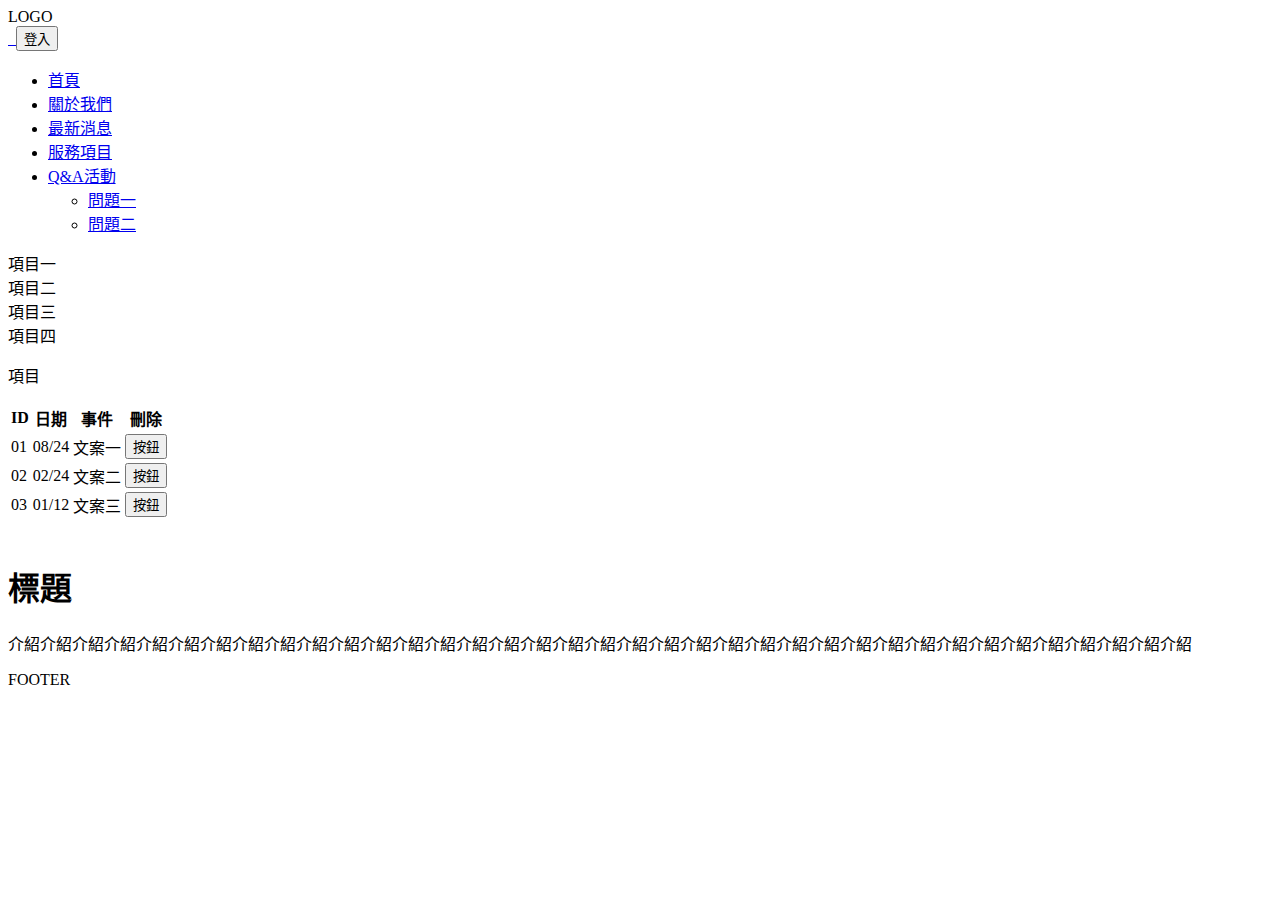
==== HO_CHENG/index.html @ 9828bfb9 "HO_CHENG update" ====
<!DOCTYPE html>
<html lang="zh-TW">
<head>
    <meta charset="UTF-8">
    <meta http-equiv="X-UA-Compatible" content="IE=edge">
    <meta name="viewport" content="width=device-width, initial-scale=1.0">
    <link rel="stylesheet" href="/css/reset.css">
    <link rel="stylesheet" href="/css/layout.css">
    <link rel="stylesheet" href="/css/style.css">
    <title>和承國際_切版測驗</title>
</head>
<body>
    <div class="header">
        <div class="container">
            <div class="row">
                <div class="logo">
                    LOGO
                </div>
                <div class="nav">
                    <div class="nav-social">
                        <a class="social social-fb" href="#">
                            <img class="img-social imgimg-fb" src="/img/icon_fb.png" alt="">
                        </a>
                        <a class="social social-line" href="#">
                            <img class="img-social img-line"  src="/img/icon_line.png" alt="">
                        </a>
                        <button class="social-enroll">登入</button>
                    </div>
                    <ul class="nav-items">
                        <li class="nav-item"><a href="#">首頁</a></li>
                        <li class="nav-item"><a href="#">關於我們</a></li>
                        <li class="nav-item"><a href="#">最新消息</a></li>
                        <li class="nav-item"><a href="#">服務項目</a></li>
                        <li class="nav-item">
                            <a href="#">Q&A活動</a>
                            <ul class="nav-dropbox">
                                <li class="nav-dropbox-item"><a href="#">問題一</a></li>
                                <li class="nav-dropbox-item"><a href="#">問題二</a></li>
                            </ul>
                        </li>
                    </ul>
                </div>
            </div>
        </div>
    </div>

    <div class="banner">
        <div class="container">
            <div class="row">
                <div class="col-2">
                    <div class="item">項目一</div>
                </div>
                <div class="col-2">
                    <div class="item">項目二</div>
                </div>
                <div class="col-2">
                    <div class="item">項目三</div>
                </div>
                <div class="col-2">
                    <div class="item">項目四</div>
                </div>
            </div>
        </div>
    </div>

    <div class="table">
        <div class="container-lg">
            <div class="table-content">
                <div class="table-name">
                    <p>項目</p>
                    <span></span>
                </div>
                <table>
                    <tr>
                        <th>ID</th>
                        <th>日期</th>
                        <th>事件</th>
                        <th>刪除</th>
                    </tr>
                    <tr>
                        <td>01</td>
                        <td>08/24</td>
                        <td>文案一</td>
                        <td>
                            <button>按鈕</button>
                        </td>
                    </tr>
                    <tr>
                        <td>02</td>
                        <td>02/24</td>
                        <td>文案二</td>
                        <td>
                            <button>按鈕</button>
                        </td>
                    </tr>
                    <tr>
                        <td>03</td>
                        <td>01/12</td>
                        <td>文案三</td>
                        <td>
                            <button>按鈕</button>
                        </td>
                    </tr>
                    <tr>
                        <td>&nbsp</td>
                        <td>&nbsp</td>
                        <td>&nbsp</td>
                        <td>&nbsp</td>
                    </tr>
                </table>      
            </div>
        </div>
    </div>

    <div class="gallery">
        <div class="container-lg">
            <div class="row">
                <div class="col-8">
                    <div class="pics">
                        <div class="pic-item"></div>
                        <div class="pic-item"></div>
                        <div class="pic-item"></div>
                        <div class="pic-item"></div>
                        <div class="pic-item"></div>
                        <div class="pic-item"></div>
                    </div>
                </div>
                <div class="col-3 offset-1">
                    <div class="pic-content">
                        <h1 class="pic-title">標題</h1>
                        <p class="pic-text">介紹介紹介紹介紹介紹介紹介紹介紹介紹介紹介紹介紹介紹介紹介紹介紹介紹介紹介紹介紹介紹介紹介紹介紹介紹介紹介紹介紹介紹介紹介紹介紹介紹介紹介紹介紹介紹</p>
                    </div>
                </div>
            </div>
        </div>
    </div>

    <div class="footer">
        FOOTER
    </div>

    <script>
        fetch('multipleproduct.wacocolife.com/api/gallery/showClient/1')
        .then(function(response) {
            return response.json();
        })
        .then(function(myJson) {
            console.log(myJson);
        });
    </script>
</body>
</html>
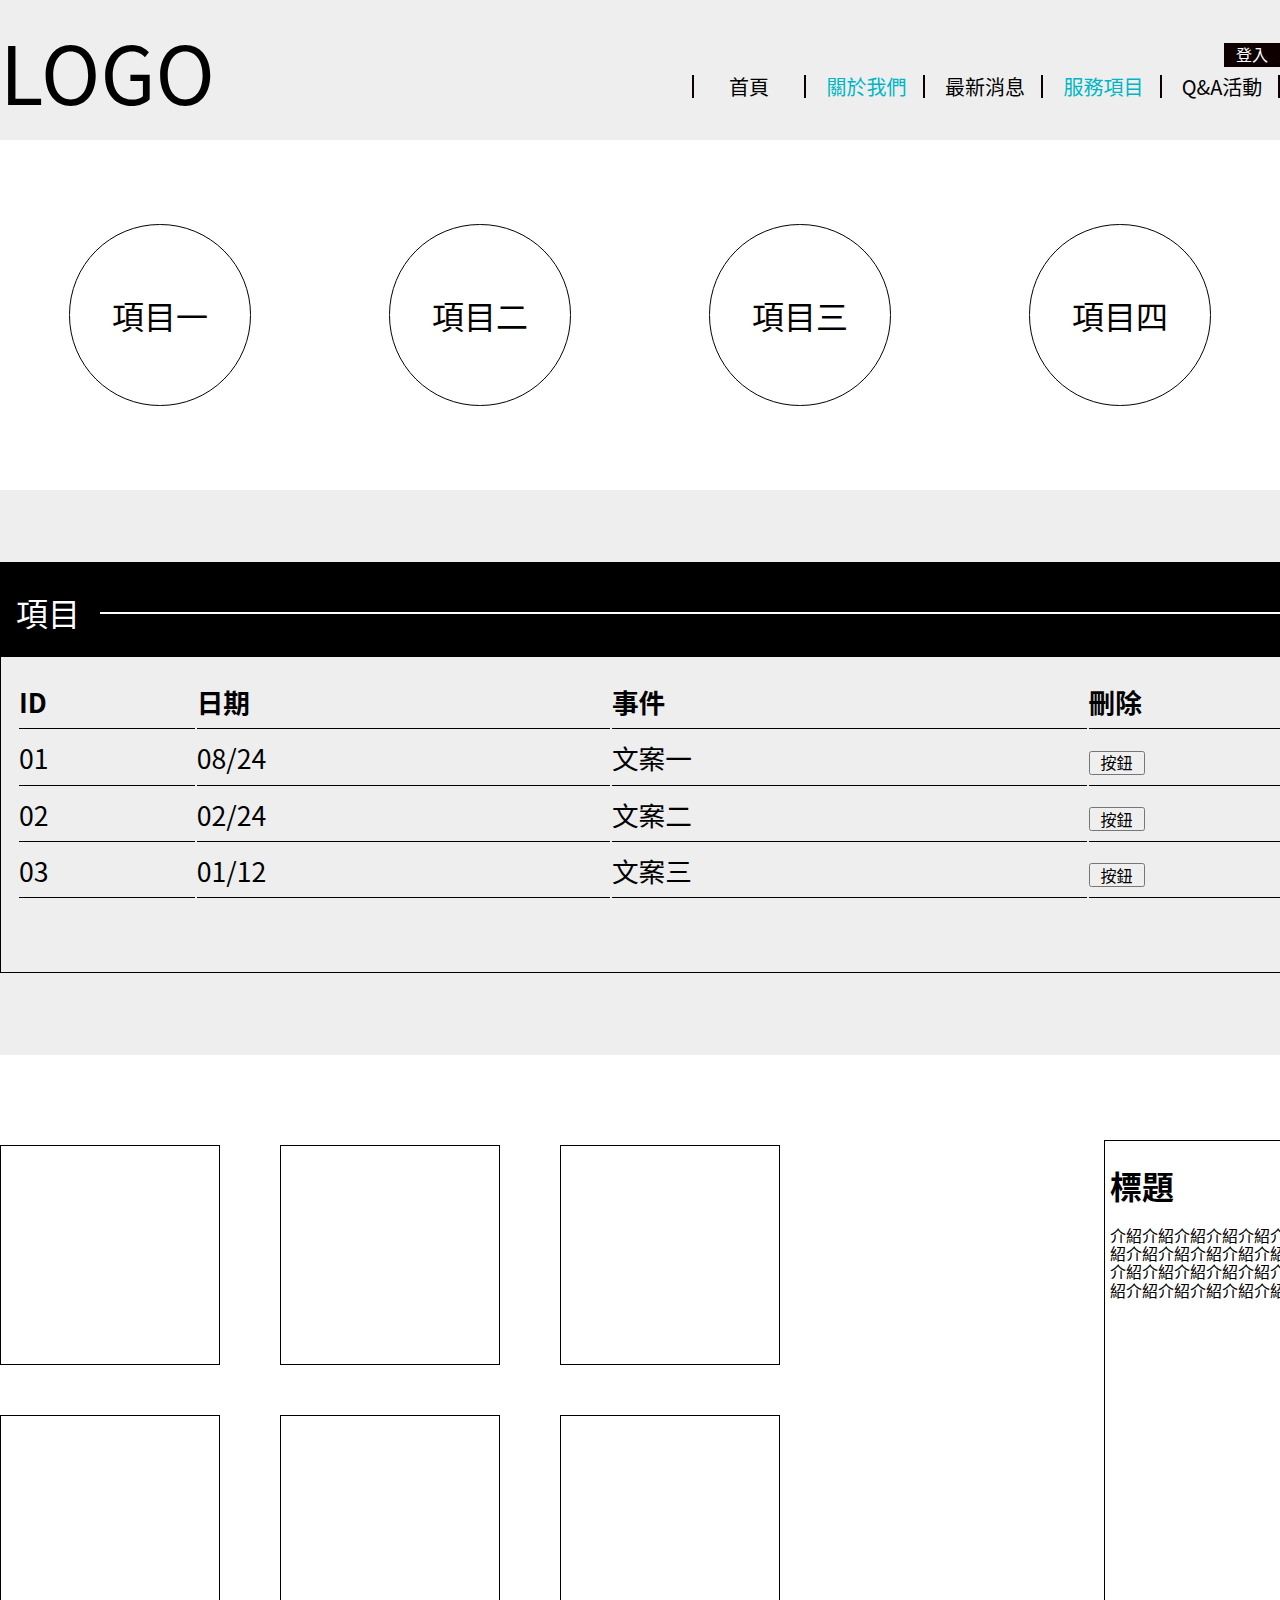
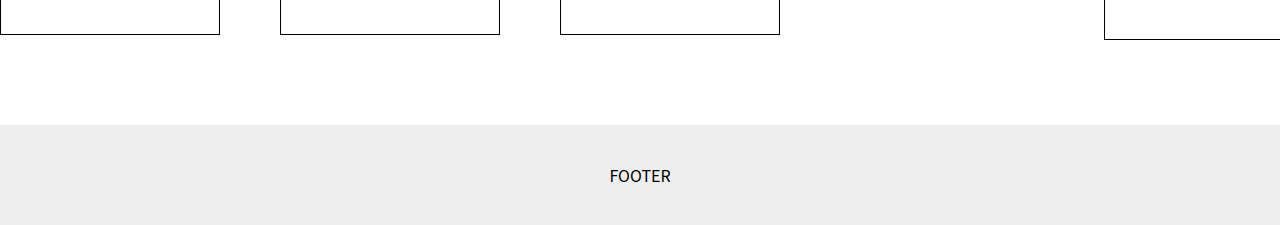
==== commit 59bbc50b: "change css path" ====
--- a/HO_CHENG/index.html
+++ b/HO_CHENG/index.html
@@ -4,9 +4,9 @@
     <meta charset="UTF-8">
     <meta http-equiv="X-UA-Compatible" content="IE=edge">
     <meta name="viewport" content="width=device-width, initial-scale=1.0">
-    <link rel="stylesheet" href="/css/reset.css">
-    <link rel="stylesheet" href="/css/layout.css">
-    <link rel="stylesheet" href="/css/style.css">
+    <link rel="stylesheet" href="/HO_CHENG/css/reset.css">
+    <link rel="stylesheet" href="/HO_CHENG/css/layout.css">
+    <link rel="stylesheet" href="/HO_CHENG/css/style.css">
     <title>和承國際_切版測驗</title>
 </head>
 <body>
--- a/HO_CHENG/css/layout.css
+++ b/HO_CHENG/css/layout.css
@@ -0,0 +1,1080 @@
+/* --------------------------- */
+
+
+/* $Grid */
+
+
+/* 註解目錄 */
+
+
+/* --------------------------- */
+
+
+/*!
+ * Bootstrap Grid v4.2.1 (https://getbootstrap.com/)
+ * Copyright 2011-2018 The Bootstrap Authors
+ * Copyright 2011-2018 Twitter, Inc.
+ * Licensed under MIT (https://github.com/twbs/bootstrap/blob/master/LICENSE)
+ */
+
+
+/* license */
+
+.u-clearfix::after {
+    display: block;
+    clear: both;
+    content: "";
+}
+
+.container {
+    width: 100%;
+    padding-right: 16px;
+    padding-left: 16px;
+    margin-right: auto;
+    margin-left: auto;
+}
+
+@media (min-width: 576px) {
+    .container {
+        max-width: 540px;
+    }
+}
+
+@media (min-width: 792px) {
+    .container {
+        max-width: 752px;
+    }
+}
+
+@media (min-width: 992px) {
+    .container {
+        max-width: 960px;
+    }
+}
+
+@media (min-width: 1200px) {
+    .container {
+        max-width: 1660px;
+    }
+}
+
+.container-fluid {
+    width: 100%;
+    padding-right: 16px;
+    padding-left: 16px;
+    margin-right: auto;
+    margin-left: auto;
+}
+
+.row {
+    display: -ms-flexbox;
+    display: flex;
+    -ms-flex-wrap: wrap;
+    flex-wrap: wrap;
+    margin-right: -16px;
+    margin-left: -16px;
+}
+
+.no-gutters {
+    margin-right: 0;
+    margin-left: 0;
+}
+
+.no-gutters>.col,
+.no-gutters>[class*="col-"] {
+    padding-right: 0;
+    padding-left: 0;
+}
+
+.col-1,
+.col-2,
+.col-3,
+.col-4,
+.col-5,
+.col-6,
+.col-7,
+.col-8,
+.col-9,
+.col-10,
+.col-11,
+.col-12,
+.col,
+.col-auto,
+.col-sm-1,
+.col-sm-2,
+.col-sm-3,
+.col-sm-4,
+.col-sm-5,
+.col-sm-6,
+.col-sm-7,
+.col-sm-8,
+.col-sm-9,
+.col-sm-10,
+.col-sm-11,
+.col-sm-12,
+.col-sm,
+.col-sm-auto,
+.col-md-1,
+.col-md-2,
+.col-md-3,
+.col-md-4,
+.col-md-5,
+.col-md-6,
+.col-md-7,
+.col-md-8,
+.col-md-9,
+.col-md-10,
+.col-md-11,
+.col-md-12,
+.col-md,
+.col-md-auto,
+.col-lg-1,
+.col-lg-2,
+.col-lg-3,
+.col-lg-4,
+.col-lg-5,
+.col-lg-6,
+.col-lg-7,
+.col-lg-8,
+.col-lg-9,
+.col-lg-10,
+.col-lg-11,
+.col-lg-12,
+.col-lg,
+.col-lg-auto,
+.col-xl-1,
+.col-xl-2,
+.col-xl-3,
+.col-xl-4,
+.col-xl-5,
+.col-xl-6,
+.col-xl-7,
+.col-xl-8,
+.col-xl-9,
+.col-xl-10,
+.col-xl-11,
+.col-xl-12,
+.col-xl,
+.col-xl-auto {
+    position: relative;
+    width: 100%;
+    padding-right: 16px;
+    padding-left: 16px;
+}
+
+.col {
+    -ms-flex-preferred-size: 0;
+    flex-basis: 0;
+    -ms-flex-positive: 1;
+    flex-grow: 1;
+    max-width: 100%;
+}
+
+.col-auto {
+    -ms-flex: 0 0 auto;
+    flex: 0 0 auto;
+    width: auto;
+    max-width: 100%;
+}
+
+.col-1 {
+    -ms-flex: 0 0 8.333333%;
+    flex: 0 0 8.333333%;
+    max-width: 8.333333%;
+}
+
+.col-2 {
+    -ms-flex: 0 0 16.666667%;
+    flex: 0 0 16.666667%;
+    max-width: 16.666667%;
+}
+
+.col-3 {
+    -ms-flex: 0 0 25%;
+    flex: 0 0 25%;
+    max-width: 25%;
+}
+
+.col-4 {
+    -ms-flex: 0 0 33.333333%;
+    flex: 0 0 33.333333%;
+    max-width: 33.333333%;
+}
+
+.col-5 {
+    -ms-flex: 0 0 41.666667%;
+    flex: 0 0 41.666667%;
+    max-width: 41.666667%;
+}
+
+.col-6 {
+    -ms-flex: 0 0 50%;
+    flex: 0 0 50%;
+    max-width: 50%;
+}
+
+.col-7 {
+    -ms-flex: 0 0 58.333333%;
+    flex: 0 0 58.333333%;
+    max-width: 58.333333%;
+}
+
+.col-8 {
+    -ms-flex: 0 0 66.666667%;
+    flex: 0 0 66.666667%;
+    max-width: 66.666667%;
+}
+
+.col-9 {
+    -ms-flex: 0 0 75%;
+    flex: 0 0 75%;
+    max-width: 75%;
+}
+
+.col-10 {
+    -ms-flex: 0 0 83.333333%;
+    flex: 0 0 83.333333%;
+    max-width: 83.333333%;
+}
+
+.col-11 {
+    -ms-flex: 0 0 91.666667%;
+    flex: 0 0 91.666667%;
+    max-width: 91.666667%;
+}
+
+.col-12 {
+    -ms-flex: 0 0 100%;
+    flex: 0 0 100%;
+    max-width: 100%;
+}
+
+.order-first {
+    -ms-flex-order: -1;
+    order: -1;
+}
+
+.order-last {
+    -ms-flex-order: 13;
+    order: 13;
+}
+
+.order-0 {
+    -ms-flex-order: 0;
+    order: 0;
+}
+
+.order-1 {
+    -ms-flex-order: 1;
+    order: 1;
+}
+
+.order-2 {
+    -ms-flex-order: 2;
+    order: 2;
+}
+
+.order-3 {
+    -ms-flex-order: 3;
+    order: 3;
+}
+
+.order-4 {
+    -ms-flex-order: 4;
+    order: 4;
+}
+
+.order-5 {
+    -ms-flex-order: 5;
+    order: 5;
+}
+
+.order-6 {
+    -ms-flex-order: 6;
+    order: 6;
+}
+
+.order-7 {
+    -ms-flex-order: 7;
+    order: 7;
+}
+
+.order-8 {
+    -ms-flex-order: 8;
+    order: 8;
+}
+
+.order-9 {
+    -ms-flex-order: 9;
+    order: 9;
+}
+
+.order-10 {
+    -ms-flex-order: 10;
+    order: 10;
+}
+
+.order-11 {
+    -ms-flex-order: 11;
+    order: 11;
+}
+
+.order-12 {
+    -ms-flex-order: 12;
+    order: 12;
+}
+
+.offset-1 {
+    margin-left: 8.333333%;
+}
+
+.offset-2 {
+    margin-left: 16.666667%;
+}
+
+.offset-3 {
+    margin-left: 25%;
+}
+
+.offset-4 {
+    margin-left: 33.333333%;
+}
+
+.offset-5 {
+    margin-left: 41.666667%;
+}
+
+.offset-6 {
+    margin-left: 50%;
+}
+
+.offset-7 {
+    margin-left: 58.333333%;
+}
+
+.offset-8 {
+    margin-left: 66.666667%;
+}
+
+.offset-9 {
+    margin-left: 75%;
+}
+
+.offset-10 {
+    margin-left: 83.333333%;
+}
+
+.offset-11 {
+    margin-left: 91.666667%;
+}
+
+@media (min-width: 576px) {
+    .col-sm {
+        -ms-flex-preferred-size: 0;
+        flex-basis: 0;
+        -ms-flex-positive: 1;
+        flex-grow: 1;
+        max-width: 100%;
+    }
+    .col-sm-auto {
+        -ms-flex: 0 0 auto;
+        flex: 0 0 auto;
+        width: auto;
+        max-width: 100%;
+    }
+    .col-sm-1 {
+        -ms-flex: 0 0 8.333333%;
+        flex: 0 0 8.333333%;
+        max-width: 8.333333%;
+    }
+    .col-sm-2 {
+        -ms-flex: 0 0 16.666667%;
+        flex: 0 0 16.666667%;
+        max-width: 16.666667%;
+    }
+    .col-sm-3 {
+        -ms-flex: 0 0 25%;
+        flex: 0 0 25%;
+        max-width: 25%;
+    }
+    .col-sm-4 {
+        -ms-flex: 0 0 33.333333%;
+        flex: 0 0 33.333333%;
+        max-width: 33.333333%;
+    }
+    .col-sm-5 {
+        -ms-flex: 0 0 41.666667%;
+        flex: 0 0 41.666667%;
+        max-width: 41.666667%;
+    }
+    .col-sm-6 {
+        -ms-flex: 0 0 50%;
+        flex: 0 0 50%;
+        max-width: 50%;
+    }
+    .col-sm-7 {
+        -ms-flex: 0 0 58.333333%;
+        flex: 0 0 58.333333%;
+        max-width: 58.333333%;
+    }
+    .col-sm-8 {
+        -ms-flex: 0 0 66.666667%;
+        flex: 0 0 66.666667%;
+        max-width: 66.666667%;
+    }
+    .col-sm-9 {
+        -ms-flex: 0 0 75%;
+        flex: 0 0 75%;
+        max-width: 75%;
+    }
+    .col-sm-10 {
+        -ms-flex: 0 0 83.333333%;
+        flex: 0 0 83.333333%;
+        max-width: 83.333333%;
+    }
+    .col-sm-11 {
+        -ms-flex: 0 0 91.666667%;
+        flex: 0 0 91.666667%;
+        max-width: 91.666667%;
+    }
+    .col-sm-12 {
+        -ms-flex: 0 0 100%;
+        flex: 0 0 100%;
+        max-width: 100%;
+    }
+    .order-sm-first {
+        -ms-flex-order: -1;
+        order: -1;
+    }
+    .order-sm-last {
+        -ms-flex-order: 13;
+        order: 13;
+    }
+    .order-sm-0 {
+        -ms-flex-order: 0;
+        order: 0;
+    }
+    .order-sm-1 {
+        -ms-flex-order: 1;
+        order: 1;
+    }
+    .order-sm-2 {
+        -ms-flex-order: 2;
+        order: 2;
+    }
+    .order-sm-3 {
+        -ms-flex-order: 3;
+        order: 3;
+    }
+    .order-sm-4 {
+        -ms-flex-order: 4;
+        order: 4;
+    }
+    .order-sm-5 {
+        -ms-flex-order: 5;
+        order: 5;
+    }
+    .order-sm-6 {
+        -ms-flex-order: 6;
+        order: 6;
+    }
+    .order-sm-7 {
+        -ms-flex-order: 7;
+        order: 7;
+    }
+    .order-sm-8 {
+        -ms-flex-order: 8;
+        order: 8;
+    }
+    .order-sm-9 {
+        -ms-flex-order: 9;
+        order: 9;
+    }
+    .order-sm-10 {
+        -ms-flex-order: 10;
+        order: 10;
+    }
+    .order-sm-11 {
+        -ms-flex-order: 11;
+        order: 11;
+    }
+    .order-sm-12 {
+        -ms-flex-order: 12;
+        order: 12;
+    }
+    .offset-sm-0 {
+        margin-left: 0;
+    }
+    .offset-sm-1 {
+        margin-left: 8.333333%;
+    }
+    .offset-sm-2 {
+        margin-left: 16.666667%;
+    }
+    .offset-sm-3 {
+        margin-left: 25%;
+    }
+    .offset-sm-4 {
+        margin-left: 33.333333%;
+    }
+    .offset-sm-5 {
+        margin-left: 41.666667%;
+    }
+    .offset-sm-6 {
+        margin-left: 50%;
+    }
+    .offset-sm-7 {
+        margin-left: 58.333333%;
+    }
+    .offset-sm-8 {
+        margin-left: 66.666667%;
+    }
+    .offset-sm-9 {
+        margin-left: 75%;
+    }
+    .offset-sm-10 {
+        margin-left: 83.333333%;
+    }
+    .offset-sm-11 {
+        margin-left: 91.666667%;
+    }
+}
+
+@media (min-width: 792px) {
+    .col-md {
+        -ms-flex-preferred-size: 0;
+        flex-basis: 0;
+        -ms-flex-positive: 1;
+        flex-grow: 1;
+        max-width: 100%;
+    }
+    .col-md-auto {
+        -ms-flex: 0 0 auto;
+        flex: 0 0 auto;
+        width: auto;
+        max-width: 100%;
+    }
+    .col-md-1 {
+        -ms-flex: 0 0 8.333333%;
+        flex: 0 0 8.333333%;
+        max-width: 8.333333%;
+    }
+    .col-md-2 {
+        -ms-flex: 0 0 16.666667%;
+        flex: 0 0 16.666667%;
+        max-width: 16.666667%;
+    }
+    .col-md-3 {
+        -ms-flex: 0 0 25%;
+        flex: 0 0 25%;
+        max-width: 25%;
+    }
+    .col-md-4 {
+        -ms-flex: 0 0 33.333333%;
+        flex: 0 0 33.333333%;
+        max-width: 33.333333%;
+    }
+    .col-md-5 {
+        -ms-flex: 0 0 41.666667%;
+        flex: 0 0 41.666667%;
+        max-width: 41.666667%;
+    }
+    .col-md-6 {
+        -ms-flex: 0 0 50%;
+        flex: 0 0 50%;
+        max-width: 50%;
+    }
+    .col-md-7 {
+        -ms-flex: 0 0 58.333333%;
+        flex: 0 0 58.333333%;
+        max-width: 58.333333%;
+    }
+    .col-md-8 {
+        -ms-flex: 0 0 66.666667%;
+        flex: 0 0 66.666667%;
+        max-width: 66.666667%;
+    }
+    .col-md-9 {
+        -ms-flex: 0 0 75%;
+        flex: 0 0 75%;
+        max-width: 75%;
+    }
+    .col-md-10 {
+        -ms-flex: 0 0 83.333333%;
+        flex: 0 0 83.333333%;
+        max-width: 83.333333%;
+    }
+    .col-md-11 {
+        -ms-flex: 0 0 91.666667%;
+        flex: 0 0 91.666667%;
+        max-width: 91.666667%;
+    }
+    .col-md-12 {
+        -ms-flex: 0 0 100%;
+        flex: 0 0 100%;
+        max-width: 100%;
+    }
+    .order-md-first {
+        -ms-flex-order: -1;
+        order: -1;
+    }
+    .order-md-last {
+        -ms-flex-order: 13;
+        order: 13;
+    }
+    .order-md-0 {
+        -ms-flex-order: 0;
+        order: 0;
+    }
+    .order-md-1 {
+        -ms-flex-order: 1;
+        order: 1;
+    }
+    .order-md-2 {
+        -ms-flex-order: 2;
+        order: 2;
+    }
+    .order-md-3 {
+        -ms-flex-order: 3;
+        order: 3;
+    }
+    .order-md-4 {
+        -ms-flex-order: 4;
+        order: 4;
+    }
+    .order-md-5 {
+        -ms-flex-order: 5;
+        order: 5;
+    }
+    .order-md-6 {
+        -ms-flex-order: 6;
+        order: 6;
+    }
+    .order-md-7 {
+        -ms-flex-order: 7;
+        order: 7;
+    }
+    .order-md-8 {
+        -ms-flex-order: 8;
+        order: 8;
+    }
+    .order-md-9 {
+        -ms-flex-order: 9;
+        order: 9;
+    }
+    .order-md-10 {
+        -ms-flex-order: 10;
+        order: 10;
+    }
+    .order-md-11 {
+        -ms-flex-order: 11;
+        order: 11;
+    }
+    .order-md-12 {
+        -ms-flex-order: 12;
+        order: 12;
+    }
+    .offset-md-0 {
+        margin-left: 0;
+    }
+    .offset-md-1 {
+        margin-left: 8.333333%;
+    }
+    .offset-md-2 {
+        margin-left: 16.666667%;
+    }
+    .offset-md-3 {
+        margin-left: 25%;
+    }
+    .offset-md-4 {
+        margin-left: 33.333333%;
+    }
+    .offset-md-5 {
+        margin-left: 41.666667%;
+    }
+    .offset-md-6 {
+        margin-left: 50%;
+    }
+    .offset-md-7 {
+        margin-left: 58.333333%;
+    }
+    .offset-md-8 {
+        margin-left: 66.666667%;
+    }
+    .offset-md-9 {
+        margin-left: 75%;
+    }
+    .offset-md-10 {
+        margin-left: 83.333333%;
+    }
+    .offset-md-11 {
+        margin-left: 91.666667%;
+    }
+}
+
+@media (min-width: 992px) {
+    .col-lg {
+        -ms-flex-preferred-size: 0;
+        flex-basis: 0;
+        -ms-flex-positive: 1;
+        flex-grow: 1;
+        max-width: 100%;
+    }
+    .col-lg-auto {
+        -ms-flex: 0 0 auto;
+        flex: 0 0 auto;
+        width: auto;
+        max-width: 100%;
+    }
+    .col-lg-1 {
+        -ms-flex: 0 0 8.333333%;
+        flex: 0 0 8.333333%;
+        max-width: 8.333333%;
+    }
+    .col-lg-2 {
+        -ms-flex: 0 0 16.666667%;
+        flex: 0 0 16.666667%;
+        max-width: 16.666667%;
+    }
+    .col-lg-3 {
+        -ms-flex: 0 0 25%;
+        flex: 0 0 25%;
+        max-width: 25%;
+    }
+    .col-lg-4 {
+        -ms-flex: 0 0 33.333333%;
+        flex: 0 0 33.333333%;
+        max-width: 33.333333%;
+    }
+    .col-lg-5 {
+        -ms-flex: 0 0 41.666667%;
+        flex: 0 0 41.666667%;
+        max-width: 41.666667%;
+    }
+    .col-lg-6 {
+        -ms-flex: 0 0 50%;
+        flex: 0 0 50%;
+        max-width: 50%;
+    }
+    .col-lg-7 {
+        -ms-flex: 0 0 58.333333%;
+        flex: 0 0 58.333333%;
+        max-width: 58.333333%;
+    }
+    .col-lg-8 {
+        -ms-flex: 0 0 66.666667%;
+        flex: 0 0 66.666667%;
+        max-width: 66.666667%;
+    }
+    .col-lg-9 {
+        -ms-flex: 0 0 75%;
+        flex: 0 0 75%;
+        max-width: 75%;
+    }
+    .col-lg-10 {
+        -ms-flex: 0 0 83.333333%;
+        flex: 0 0 83.333333%;
+        max-width: 83.333333%;
+    }
+    .col-lg-11 {
+        -ms-flex: 0 0 91.666667%;
+        flex: 0 0 91.666667%;
+        max-width: 91.666667%;
+    }
+    .col-lg-12 {
+        -ms-flex: 0 0 100%;
+        flex: 0 0 100%;
+        max-width: 100%;
+    }
+    .order-lg-first {
+        -ms-flex-order: -1;
+        order: -1;
+    }
+    .order-lg-last {
+        -ms-flex-order: 13;
+        order: 13;
+    }
+    .order-lg-0 {
+        -ms-flex-order: 0;
+        order: 0;
+    }
+    .order-lg-1 {
+        -ms-flex-order: 1;
+        order: 1;
+    }
+    .order-lg-2 {
+        -ms-flex-order: 2;
+        order: 2;
+    }
+    .order-lg-3 {
+        -ms-flex-order: 3;
+        order: 3;
+    }
+    .order-lg-4 {
+        -ms-flex-order: 4;
+        order: 4;
+    }
+    .order-lg-5 {
+        -ms-flex-order: 5;
+        order: 5;
+    }
+    .order-lg-6 {
+        -ms-flex-order: 6;
+        order: 6;
+    }
+    .order-lg-7 {
+        -ms-flex-order: 7;
+        order: 7;
+    }
+    .order-lg-8 {
+        -ms-flex-order: 8;
+        order: 8;
+    }
+    .order-lg-9 {
+        -ms-flex-order: 9;
+        order: 9;
+    }
+    .order-lg-10 {
+        -ms-flex-order: 10;
+        order: 10;
+    }
+    .order-lg-11 {
+        -ms-flex-order: 11;
+        order: 11;
+    }
+    .order-lg-12 {
+        -ms-flex-order: 12;
+        order: 12;
+    }
+    .offset-lg-0 {
+        margin-left: 0;
+    }
+    .offset-lg-1 {
+        margin-left: 8.333333%;
+    }
+    .offset-lg-2 {
+        margin-left: 16.666667%;
+    }
+    .offset-lg-3 {
+        margin-left: 25%;
+    }
+    .offset-lg-4 {
+        margin-left: 33.333333%;
+    }
+    .offset-lg-5 {
+        margin-left: 41.666667%;
+    }
+    .offset-lg-6 {
+        margin-left: 50%;
+    }
+    .offset-lg-7 {
+        margin-left: 58.333333%;
+    }
+    .offset-lg-8 {
+        margin-left: 66.666667%;
+    }
+    .offset-lg-9 {
+        margin-left: 75%;
+    }
+    .offset-lg-10 {
+        margin-left: 83.333333%;
+    }
+    .offset-lg-11 {
+        margin-left: 91.666667%;
+    }
+}
+
+@media (min-width: 1200px) {
+    .col-xl {
+        -ms-flex-preferred-size: 0;
+        flex-basis: 0;
+        -ms-flex-positive: 1;
+        flex-grow: 1;
+        max-width: 100%;
+    }
+    .col-xl-auto {
+        -ms-flex: 0 0 auto;
+        flex: 0 0 auto;
+        width: auto;
+        max-width: 100%;
+    }
+    .col-xl-1 {
+        -ms-flex: 0 0 8.333333%;
+        flex: 0 0 8.333333%;
+        max-width: 8.333333%;
+    }
+    .col-xl-2 {
+        -ms-flex: 0 0 16.666667%;
+        flex: 0 0 16.666667%;
+        max-width: 16.666667%;
+    }
+    .col-xl-3 {
+        -ms-flex: 0 0 25%;
+        flex: 0 0 25%;
+        max-width: 25%;
+    }
+    .col-xl-4 {
+        -ms-flex: 0 0 33.333333%;
+        flex: 0 0 33.333333%;
+        max-width: 33.333333%;
+    }
+    .col-xl-5 {
+        -ms-flex: 0 0 41.666667%;
+        flex: 0 0 41.666667%;
+        max-width: 41.666667%;
+    }
+    .col-xl-6 {
+        -ms-flex: 0 0 50%;
+        flex: 0 0 50%;
+        max-width: 50%;
+    }
+    .col-xl-7 {
+        -ms-flex: 0 0 58.333333%;
+        flex: 0 0 58.333333%;
+        max-width: 58.333333%;
+    }
+    .col-xl-8 {
+        -ms-flex: 0 0 66.666667%;
+        flex: 0 0 66.666667%;
+        max-width: 66.666667%;
+    }
+    .col-xl-9 {
+        -ms-flex: 0 0 75%;
+        flex: 0 0 75%;
+        max-width: 75%;
+    }
+    .col-xl-10 {
+        -ms-flex: 0 0 83.333333%;
+        flex: 0 0 83.333333%;
+        max-width: 83.333333%;
+    }
+    .col-xl-11 {
+        -ms-flex: 0 0 91.666667%;
+        flex: 0 0 91.666667%;
+        max-width: 91.666667%;
+    }
+    .col-xl-12 {
+        -ms-flex: 0 0 100%;
+        flex: 0 0 100%;
+        max-width: 100%;
+    }
+    .order-xl-first {
+        -ms-flex-order: -1;
+        order: -1;
+    }
+    .order-xl-last {
+        -ms-flex-order: 13;
+        order: 13;
+    }
+    .order-xl-0 {
+        -ms-flex-order: 0;
+        order: 0;
+    }
+    .order-xl-1 {
+        -ms-flex-order: 1;
+        order: 1;
+    }
+    .order-xl-2 {
+        -ms-flex-order: 2;
+        order: 2;
+    }
+    .order-xl-3 {
+        -ms-flex-order: 3;
+        order: 3;
+    }
+    .order-xl-4 {
+        -ms-flex-order: 4;
+        order: 4;
+    }
+    .order-xl-5 {
+        -ms-flex-order: 5;
+        order: 5;
+    }
+    .order-xl-6 {
+        -ms-flex-order: 6;
+        order: 6;
+    }
+    .order-xl-7 {
+        -ms-flex-order: 7;
+        order: 7;
+    }
+    .order-xl-8 {
+        -ms-flex-order: 8;
+        order: 8;
+    }
+    .order-xl-9 {
+        -ms-flex-order: 9;
+        order: 9;
+    }
+    .order-xl-10 {
+        -ms-flex-order: 10;
+        order: 10;
+    }
+    .order-xl-11 {
+        -ms-flex-order: 11;
+        order: 11;
+    }
+    .order-xl-12 {
+        -ms-flex-order: 12;
+        order: 12;
+    }
+    .offset-xl-0 {
+        margin-left: 0;
+    }
+    .offset-xl-1 {
+        margin-left: 8.333333%;
+    }
+    .offset-xl-2 {
+        margin-left: 16.666667%;
+    }
+    .offset-xl-3 {
+        margin-left: 25%;
+    }
+    .offset-xl-4 {
+        margin-left: 33.333333%;
+    }
+    .offset-xl-5 {
+        margin-left: 41.666667%;
+    }
+    .offset-xl-6 {
+        margin-left: 50%;
+    }
+    .offset-xl-7 {
+        margin-left: 58.333333%;
+    }
+    .offset-xl-8 {
+        margin-left: 66.666667%;
+    }
+    .offset-xl-9 {
+        margin-left: 75%;
+    }
+    .offset-xl-10 {
+        margin-left: 83.333333%;
+    }
+    .offset-xl-11 {
+        margin-left: 91.666667%;
+    }
+}
+
+
+/* --------------------------- */
+
+
+/* $otherGrid */
+.container-fluid--md {
+    width: 100%;
+    padding-right: 16px;
+    padding-left: 16px;
+    margin-right: auto;
+    margin-left: auto;
+}
+
+@media (min-width: 1200px) {
+    .container-fluid--md {
+        max-width: 1600px;
+    }
+}
+
+
+
+/* --------------------------- */--- a/HO_CHENG/css/style.css
+++ b/HO_CHENG/css/style.css
@@ -0,0 +1,249 @@
+* {
+    margin:0;
+    padding: 0;
+    box-sizing: border-box;
+    position: relative;
+    font-family: 'Noto Sans CJK TC';
+}
+
+
+li {
+    list-style: none;
+    display: inline-block;
+}
+
+a {
+    text-decoration: none;
+    color: #000;
+}
+
+.container {
+    height: 100%;
+}
+.row {
+    justify-content: space-around;
+    align-items: center;
+    height: 100%;
+}
+
+button {
+    width: 56px;
+    height: 24px;
+    font-size: 16px;
+    cursor: pointer;
+}
+
+
+/* $another grid */
+.container-lg {
+    width: 1440px;
+    height: 100%;
+    margin-right: auto;
+    margin-left: auto;
+}
+
+.container-md {
+    width: 1280px;
+    margin-right: auto;
+    margin-left: auto;
+}
+
+/* $style */
+/* header */
+.header {
+    background-color: #eee;
+    height: 140px;
+}
+
+.header .row {
+    justify-content: space-between;
+}
+
+.header .logo {
+    font-size: 80px;
+}
+
+.header .nav {
+    font-size: 20px;
+    text-align: right;
+    margin: 8px 0;
+}
+
+.nav-social .social {
+    display: inline-block;
+    width: 24px;
+    height: 24px;
+    margin-left:8px;
+    margin-right: 8px;
+}
+
+.img-social  {
+    height: 100%;
+}
+
+.social-enroll {
+    background-color: #0e0000;
+    color: #fff;
+    margin-left: 8px;
+    border: 0;
+    vertical-align: top;
+}
+
+.nav-items {
+    margin-top: 8px;
+}
+
+.nav-item {
+    width: 114px;
+    text-align: center;
+    border-right: 2px solid #0e0000;
+}
+
+.nav-item>a {
+    display: inline-block;
+    width: 100%;
+}
+
+
+
+.nav-item:first-child {
+    border-left: 2px solid #0e0000;
+}
+
+.nav-item:nth-child(even)>a {
+    color: #00b6c4;
+    font-weight: 400;
+}
+
+.nav-dropbox {
+    display: none;
+    background-color: #000000;
+    position: absolute;
+    width: 100%;
+    flex-direction: column;
+    left: 0;
+    top: 64px;
+}
+
+.nav-dropbox-item {
+    height: 50px;
+    line-height: 50px;
+}
+
+.nav-dropbox-item>a {
+    color: #fff;
+}
+
+.nav-item:hover>.nav-dropbox {
+    display: flex;
+}
+
+/* banner */
+.banner {
+    height: 350px;
+}
+
+.banner .container {
+    height: 100%;
+}
+
+.banner .item {
+    border: 1px solid #050000;
+    border-radius: 50%;
+    text-align: center;
+    font-size: 24pt;
+    aspect-ratio: 1;
+    display: flex;
+    align-items: center;
+    justify-content: center;
+}
+
+/* table */
+.table {
+    height: 565px;
+    background-color: #eee;
+}
+
+.table-content {
+    padding-top: 5%;
+    padding-bottom: 5%;
+}
+
+.table-name {
+    position: relative;
+    height: 94px;
+    font-size: 24pt;
+    padding: 32px 16px;
+    font-weight: 400;
+    width: 100%;
+    color: #fff;
+    background-color: #000;
+}
+.table-name span{
+	position: absolute;
+    z-index: 1;
+    left: 100px;
+    right: 16px;
+    top: 50px;
+    height: 2px;
+    background: #ffff;
+}
+
+table {
+    border: 1px solid #000;
+    width: 100%;
+    font-weight: 300;
+    font-size: 20pt;
+    padding: 16px;
+    /* border-collapse:collapse; */
+}
+
+th,td {
+    border-bottom: 1px solid #000;
+    text-align: left;
+}
+
+tr:last-child td {
+    border: 0px;
+}
+
+tr {
+    line-height: 40pt;
+}
+
+
+/* gallery */
+.gallery {
+    height: 670px;
+}
+
+.gallery .row {
+    justify-content: space-between;
+}
+
+.pics {
+    display: grid;
+    grid-template-columns: repeat(3, 220px);
+    grid-template-rows: repeat(2, 220px);
+    grid-column-gap: 60px;
+    grid-row-gap: 50px;
+}
+
+.pic-item {
+    border: 1px solid #000;
+}
+
+.pic-content {
+    border: 1px solid #050000;
+    width: 350px;
+    padding: 5px;
+    height: 500px;
+}
+
+/* footer */
+.footer {
+    background-color: #eee;
+    height: 100px;
+    text-align: center;
+    line-height: 100px;
+}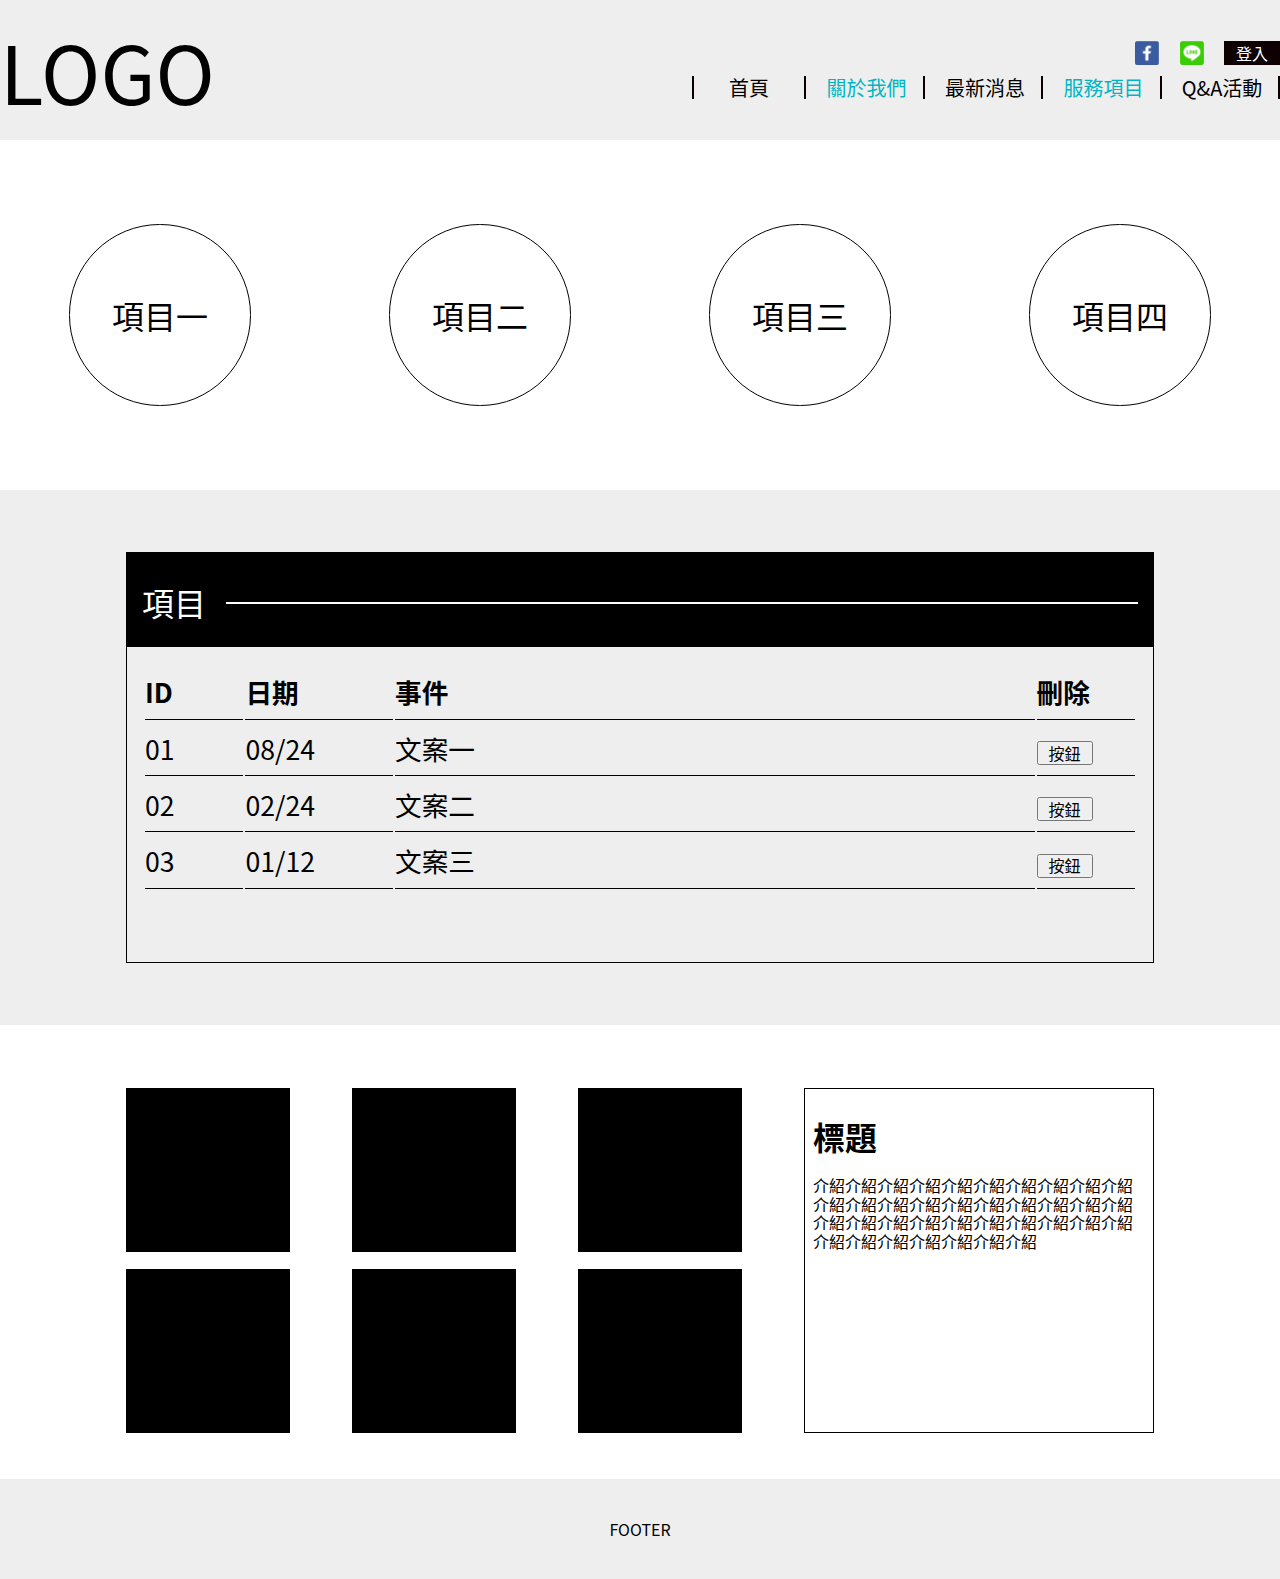
==== commit 4e65023d: "better" ====
--- a/HO_CHENG/index.html
+++ b/HO_CHENG/index.html
@@ -14,15 +14,15 @@
         <div class="container">
             <div class="row">
                 <div class="logo">
-                    LOGO
+                    <a href="#">LOGO</a>
                 </div>
                 <div class="nav">
                     <div class="nav-social">
                         <a class="social social-fb" href="#">
-                            <img class="img-social imgimg-fb" src="/img/icon_fb.png" alt="">
+                            <img class="img-social imgimg-fb" src="/HO_CHENG/img/icon_fb.png" alt="">
                         </a>
                         <a class="social social-line" href="#">
-                            <img class="img-social img-line"  src="/img/icon_line.png" alt="">
+                            <img class="img-social img-line"  src="/HO_CHENG/img/icon_line.png" alt="">
                         </a>
                         <button class="social-enroll">登入</button>
                     </div>
@@ -64,7 +64,7 @@
     </div>
 
     <div class="table">
-        <div class="container-lg">
+        <div class="container">
             <div class="table-content">
                 <div class="table-name">
                     <p>項目</p>
@@ -72,10 +72,10 @@
                 </div>
                 <table>
                     <tr>
-                        <th>ID</th>
-                        <th>日期</th>
-                        <th>事件</th>
-                        <th>刪除</th>
+                        <th width="10%">ID</th>
+                        <th width="15%">日期</th>
+                        <th width="65%">事件</th>
+                        <th width="10%">刪除</th>
                     </tr>
                     <tr>
                         <td>01</td>
@@ -113,23 +113,17 @@
     </div>
 
     <div class="gallery">
-        <div class="container-lg">
-            <div class="row">
-                <div class="col-8">
-                    <div class="pics">
-                        <div class="pic-item"></div>
-                        <div class="pic-item"></div>
-                        <div class="pic-item"></div>
-                        <div class="pic-item"></div>
-                        <div class="pic-item"></div>
-                        <div class="pic-item"></div>
-                    </div>
-                </div>
-                <div class="col-3 offset-1">
-                    <div class="pic-content">
-                        <h1 class="pic-title">標題</h1>
-                        <p class="pic-text">介紹介紹介紹介紹介紹介紹介紹介紹介紹介紹介紹介紹介紹介紹介紹介紹介紹介紹介紹介紹介紹介紹介紹介紹介紹介紹介紹介紹介紹介紹介紹介紹介紹介紹介紹介紹介紹</p>
-                    </div>
+        <div class="container">
+            <div class="gallery-inner">
+                <div class="pic-item"></div>
+                <div class="pic-item"></div>
+                <div class="pic-item"></div>
+                <div class="pic-item"></div>
+                <div class="pic-item"></div>
+                <div class="pic-item"></div>
+                <div class="pic-content">
+                    <h1 class="pic-title">標題</h1>
+                    <p class="pic-text">介紹介紹介紹介紹介紹介紹介紹介紹介紹介紹介紹介紹介紹介紹介紹介紹介紹介紹介紹介紹介紹介紹介紹介紹介紹介紹介紹介紹介紹介紹介紹介紹介紹介紹介紹介紹介紹</p>
                 </div>
             </div>
         </div>
@@ -140,13 +134,13 @@
     </div>
 
     <script>
-        fetch('multipleproduct.wacocolife.com/api/gallery/showClient/1')
-        .then(function(response) {
-            return response.json();
-        })
-        .then(function(myJson) {
-            console.log(myJson);
-        });
+        // fetch('multipleproduct.wacocolife.com/api/gallery/showClient/1')
+        // .then(function(response) {
+        //     return response.json();
+        // })
+        // .then(function(myJson) {
+        //     console.log(myJson);
+        // });
     </script>
 </body>
 </html>--- a/HO_CHENG/css/style.css
+++ b/HO_CHENG/css/style.css
@@ -31,21 +31,6 @@
     height: 24px;
     font-size: 16px;
     cursor: pointer;
-}
-
-
-/* $another grid */
-.container-lg {
-    width: 1440px;
-    height: 100%;
-    margin-right: auto;
-    margin-left: auto;
-}
-
-.container-md {
-    width: 1280px;
-    margin-right: auto;
-    margin-left: auto;
 }
 
 /* $style */
@@ -160,13 +145,15 @@
 
 /* table */
 .table {
-    height: 565px;
+    max-height: 565px;
     background-color: #eee;
 }
 
 .table-content {
     padding-top: 5%;
     padding-bottom: 5%;
+    margin-left: 110px;
+    margin-right: 110px;
 }
 
 .table-name {
@@ -214,30 +201,47 @@
 
 /* gallery */
 .gallery {
-    height: 670px;
-}
-
-.gallery .row {
-    justify-content: space-between;
-}
-
-.pics {
+    max-height: 670px;
+}
+
+.gallery-inner {
+    margin-left: 110px;
+    margin-right: 110px;
+    margin-top: 5%;
+    margin-bottom: 5%;
     display: grid;
-    grid-template-columns: repeat(3, 220px);
-    grid-template-rows: repeat(2, 220px);
-    grid-column-gap: 60px;
-    grid-row-gap: 50px;
-}
+    grid-template-columns: repeat(3, 1fr) 350px;
+    grid-template-rows: repeat(2, 1fr);
+    grid-row-gap: 5%;
+    grid-column-gap: 6%;
+}
+
 
 .pic-item {
+    background-color: #000;
+    aspect-ratio: 1;
+}
+
+.pic-item:nth-child(4) {
+    grid-column-start: 1;
+}
+
+.pic-content {
     border: 1px solid #000;
-}
-
-.pic-content {
-    border: 1px solid #050000;
-    width: 350px;
-    padding: 5px;
-    height: 500px;
+    grid-row-start: 1;
+    grid-row-end: span 2;
+    grid-column-start: 4;
+    padding: 8px;
+    overflow: hidden;
+}
+
+@media (max-width:991px) {
+    .gallery-inner {
+        grid-template-columns: repeat(3, 1fr) 25%;
+    }
+    .pic-item {
+        aspect-ratio: unset;
+    }
 }
 
 /* footer */
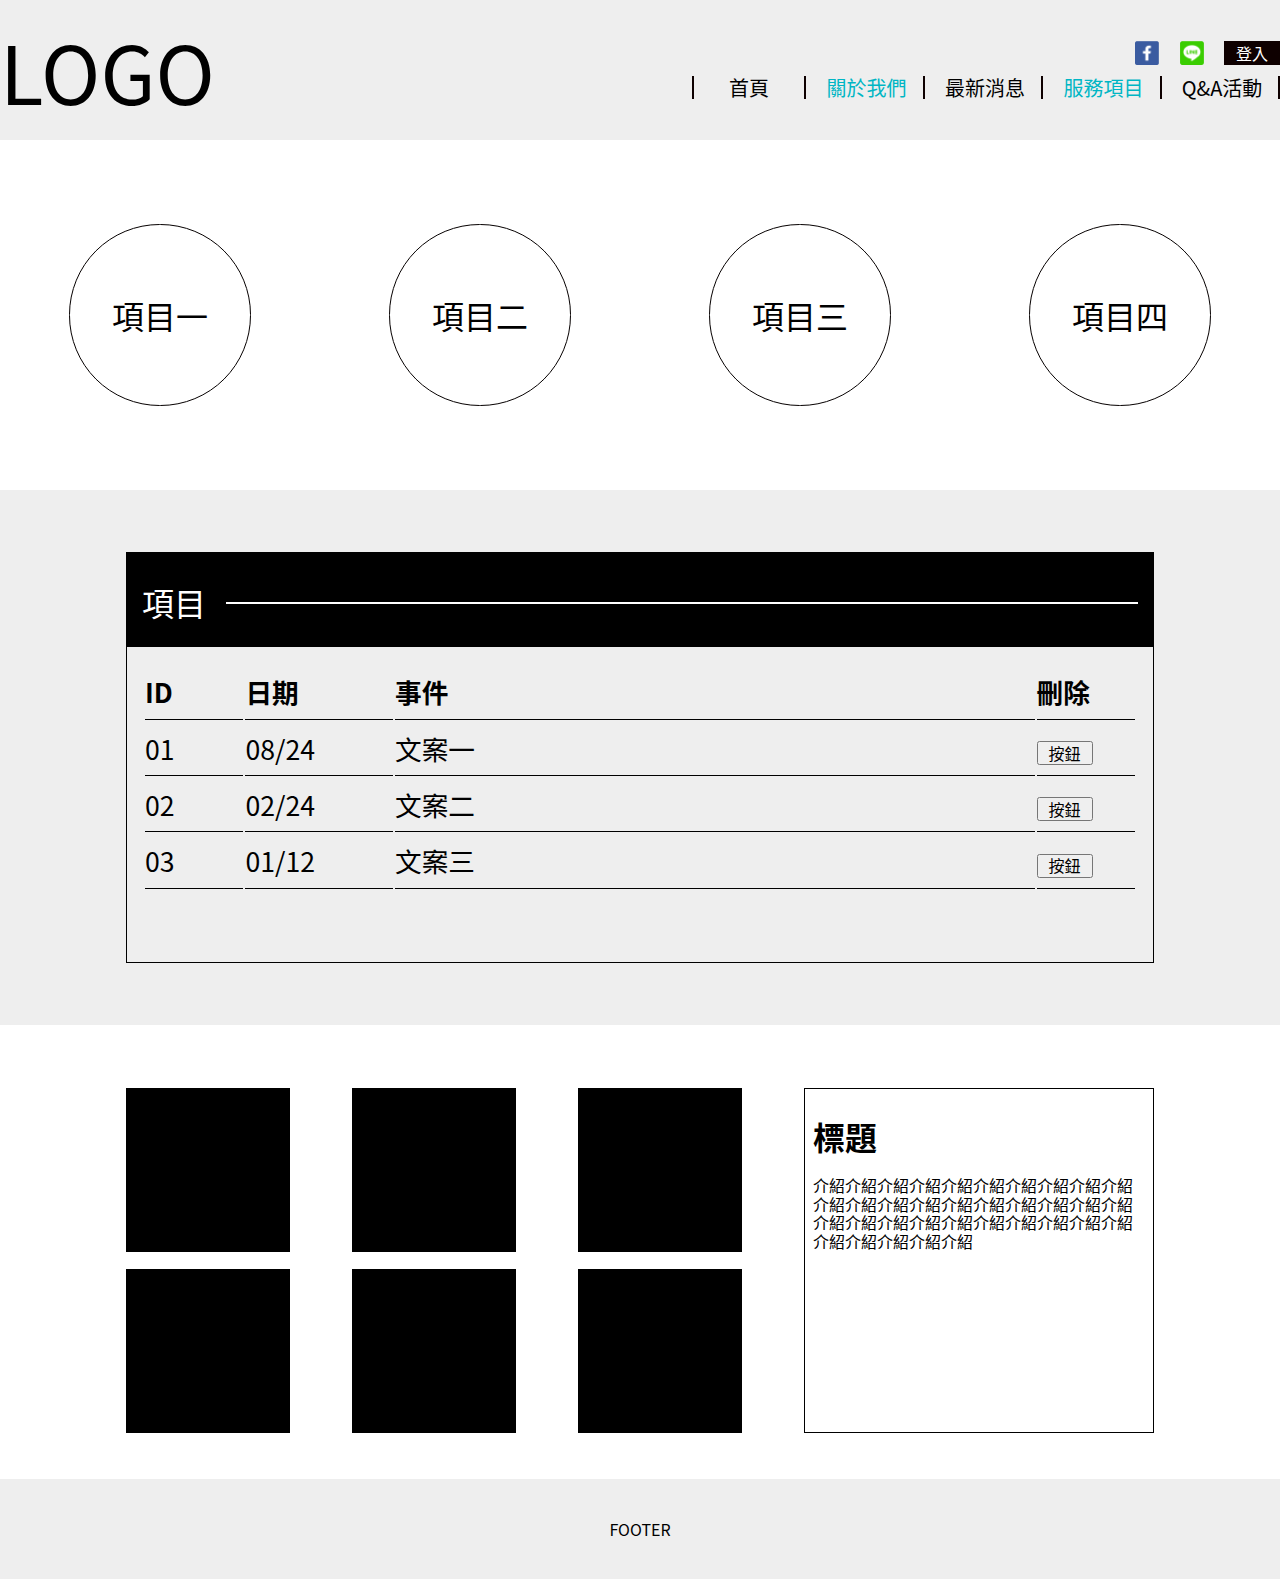
==== commit 32dcb9fd: "erase some word" ====
--- a/HO_CHENG/index.html
+++ b/HO_CHENG/index.html
@@ -123,7 +123,7 @@
                 <div class="pic-item"></div>
                 <div class="pic-content">
                     <h1 class="pic-title">標題</h1>
-                    <p class="pic-text">介紹介紹介紹介紹介紹介紹介紹介紹介紹介紹介紹介紹介紹介紹介紹介紹介紹介紹介紹介紹介紹介紹介紹介紹介紹介紹介紹介紹介紹介紹介紹介紹介紹介紹介紹介紹介紹</p>
+                    <p class="pic-text">介紹介紹介紹介紹介紹介紹介紹介紹介紹介紹介紹介紹介紹介紹介紹介紹介紹介紹介紹介紹介紹介紹介紹介紹介紹介紹介紹介紹介紹介紹介紹介紹介紹介紹介紹</p>
                 </div>
             </div>
         </div>
